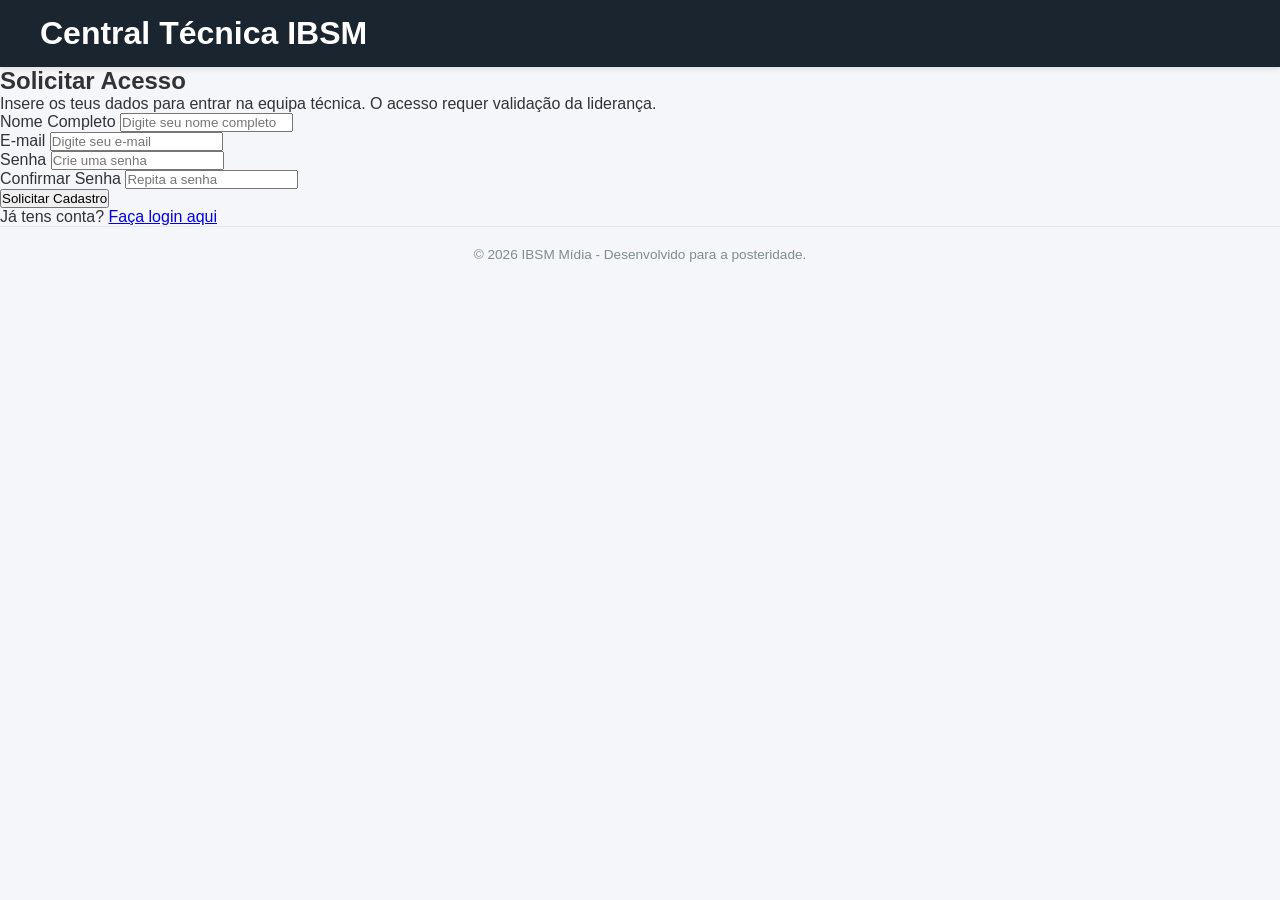
==== cadastro.html @ 30ddfa64 "atualiza pagina de cadastro" ====
<!DOCTYPE html>
<html lang="pt-BR">
<head>
    <meta charset="UTF-8">
    <meta name="viewport" content="width=device-width, initial-scale=1.0">
    <title>Cadastro - Central Técnica IBSM</title>
    <link rel="stylesheet" href="style.css"> 
</head>
<body class="pagina-cadastro">

    <header class="cabecalho-principal">
        <div class="container-header">
            <!-- Podes colocar o teu logo aqui -->
            <h1>Central Técnica IBSM</h1>
        </div>
    </header>

    <main class="container-principal">
        <div class="cartao-form">
            <h2>Solicitar Acesso</h2>
            <p class="subtitulo">Insere os teus dados para entrar na equipa técnica. O acesso requer validação da liderança.</p>

            <form action="#" method="post">
                <div class="campo">
                    <label for="nome">Nome Completo</label>
                    <input type="text" id="nome" name="nome" placeholder="Digite seu nome completo" required>
                </div>

                <div class="campo">
                    <label for="email">E-mail</label>
                    <input type="email" id="email" name="email" placeholder="Digite seu e-mail" required>
                </div>

                <div class="campo">
                    <label for="senha">Senha</label>
                    <input type="password" id="senha" name="senha" placeholder="Crie uma senha" required>
                </div>

                <div class="campo">
                    <label for="confirmar_senha">Confirmar Senha</label>
                    <input type="password" id="confirmar_senha" name="confirmar_senha" placeholder="Repita a senha" required>
                </div>

                <button type="submit" class="botao-primary">Solicitar Cadastro</button>
            </form>

            <div class="link-retorno">
                <p>Já tens conta? <a href="index.html">Faça login aqui</a></p>
            </div>
        </div>
    </main>

    <footer class="rodape-principal">
        <p>&copy; 2026 IBSM Mídia - Desenvolvido para a posteridade.</p>
    </footer>

</body>
</html>
---- style.css ----
* {
    margin: 0;
    padding: 0;
    box-sizing: border-box;
    font-family: 'Segoe UI', Tahoma, Geneva, Verdana, sans-serif;
}

body {
    background-color: #f4f6f9;
    color: #333;
    display: flex;
    flex-direction: column;
    min-height: 100vh;
}

/* Cabeçalho */
header {
    background-color: #1a2530;
    color: #fff;
    display: flex;
    justify-content: space-between;
    align-items: center;
    padding: 15px 40px;
    box-shadow: 0 2px 5px rgba(0,0,0,0.1);
}

.header-left, .header-right {
    display: flex;
    align-items: center;
    gap: 15px;
}

.logo-img {
    height: 45px;
    width: auto;
    object-fit: contain;
}

.header-title h1 {
    font-size: 1.2rem;
    font-weight: 600;
    letter-spacing: 0.5px;
}

.header-title p {
    font-size: 0.8rem;
    color: #bdc3c7;
}

.user-icon {
    width: 40px;
    height: 40px;
    background-color: #2c3e50;
    border-radius: 50%;
    display: flex;
    align-items: center;
    justify-content: center;
    color: #fff;
}

/* Container Principal */
.main-container {
    display: flex;
    max-width: 1200px;
    margin: 40px auto;
    gap: 30px;
    padding: 0 20px;
    flex: 1;
    width: 100%;
}

/* Lado Esquerdo */
.left-column {
    flex: 1.4;
    display: flex;
    flex-direction: column;
    gap: 20px;
}

.card-welcome {
    background: #fff;
    padding: 25px;
    border-radius: 10px;
    box-shadow: 0 4px 12px rgba(0,0,0,0.05);
}

.image-container {
    width: 100%;
    height: 240px;
    background-color: #2c3e50;
    border-radius: 8px;
    overflow: hidden;
    position: relative;
    display: flex;
    align-items: center;
    justify-content: center;
    color: #fff;
    margin-bottom: 15px;
}

.image-container img {
    width: 100%;
    height: 100%;
    object-fit: cover;
}

.card-welcome h2 {
    font-size: 1.4rem;
    margin-bottom: 10px;
    color: #2c3e50;
}

.card-welcome p {
    font-size: 0.95rem;
    color: #555;
    line-height: 1.5;
}

/* Lado Direito */
.right-column {
    flex: 1;
    display: flex;
    flex-direction: column;
    gap: 20px;
}

.card-login, .card-register {
    background: #fff;
    padding: 25px;
    border-radius: 10px;
    box-shadow: 0 4px 12px rgba(0,0,0,0.05);
}

.card-login h3 {
    font-size: 1.25rem;
    margin-bottom: 20px;
    color: #2c3e50;
}

.form-group {
    margin-bottom: 15px;
}

.form-group label {
    display: block;
    font-size: 0.85rem;
    margin-bottom: 6px;
    color: #444;
    font-weight: 500;
}

.form-group input {
    width: 100%;
    padding: 10px 12px;
    border: 1px solid #ddd;
    border-radius: 6px;
    font-size: 0.95rem;
    outline: none;
    transition: border-color 0.2s;
}

.form-group input:focus {
    border-color: #16a085;
}

.form-options {
    display: flex;
    justify-content: space-between;
    align-items: center;
    font-size: 0.85rem;
    margin-bottom: 20px;
}

.form-options a {
    color: #16a085;
    text-decoration: none;
}

.form-options a:hover {
    text-decoration: underline;
}

.btn-submit {
    width: 100%;
    padding: 11px;
    background-color: #16a085;
    color: #fff;
    border: none;
    border-radius: 6px;
    font-size: 1rem;
    font-weight: 600;
    cursor: pointer;
    transition: background-color 0.2s;
}

.btn-submit:hover {
    background-color: #138d75;
}

.card-register {
    text-align: center;
    font-size: 0.9rem;
    color: #666;
}

.card-register a {
    color: #16a085;
    text-decoration: none;
    font-weight: 600;
}

.card-register a:hover {
    text-decoration: underline;
}

/* Rodapé */
footer {
    text-align: center;
    padding: 20px;
    font-size: 0.85rem;
    color: #7f8c8d;
    border-top: 1px solid #e2e8f0;
    display: flex;
    justify-content: center;
    gap: 20px;
}

footer a {
    color: #7f8c8d;
    text-decoration: none;
}

footer a:hover {
    color: #2c3e50;
}
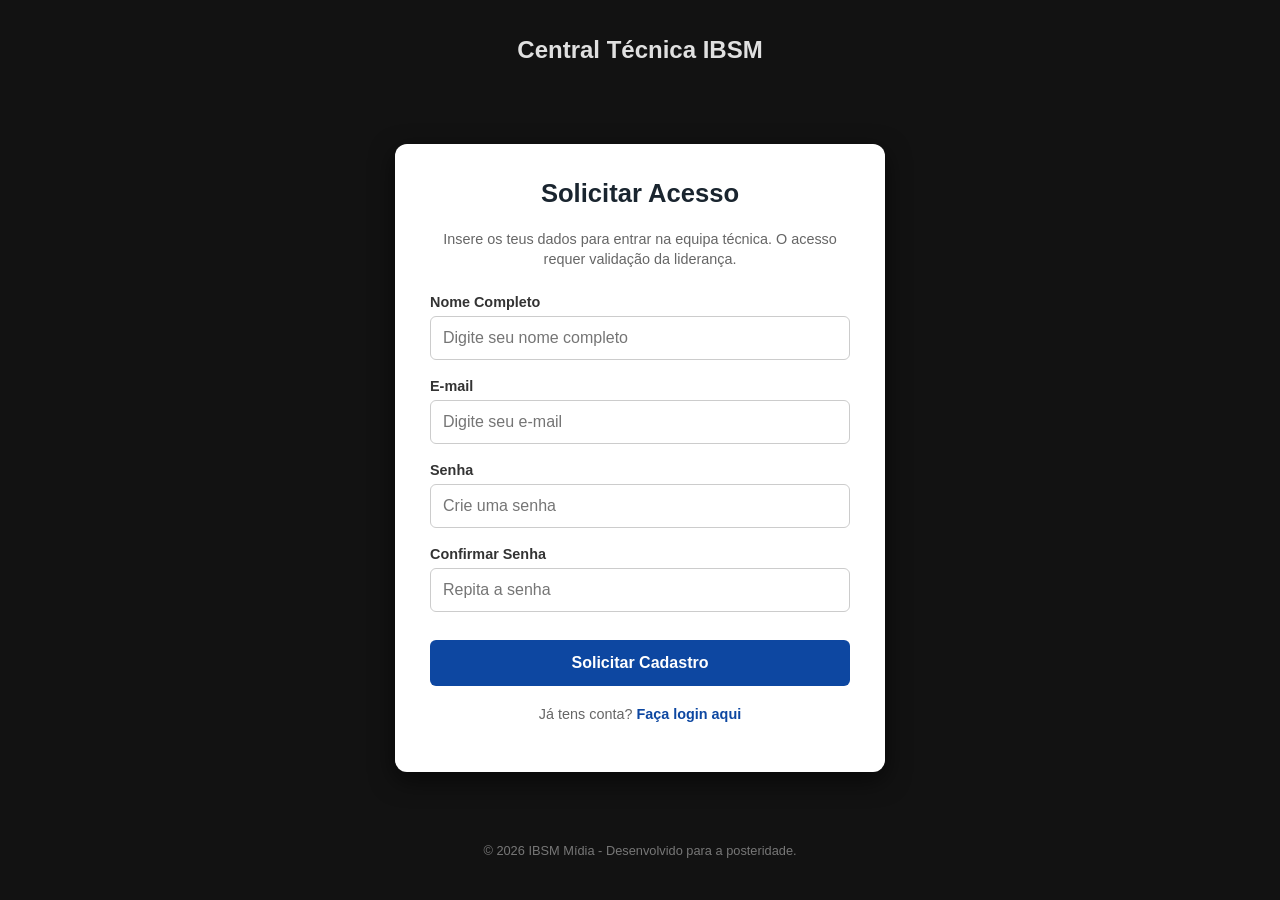
==== commit 93b8440d: "atualiza pagina de cadastro" ====
--- a/cadastro.html
+++ b/cadastro.html
@@ -4,7 +4,7 @@
     <meta charset="UTF-8">
     <meta name="viewport" content="width=device-width, initial-scale=1.0">
     <title>Cadastro - Central Técnica IBSM</title>
-    <link rel="stylesheet" href="style.css"> 
+    <link rel="stylesheet" href="cadastro.css"> 
 </head>
 <body class="pagina-cadastro">
 
--- a/cadastro.css
+++ b/cadastro.css
@@ -0,0 +1,135 @@
+/* Estilos gerais para a página de cadastro */
+body.pagina-cadastro {
+    background-color: #121212;
+    /* Se tiveres a imagem da mesa, descomenta a linha abaixo e ajusta o nome do ficheiro */
+    /* background-image: url('fundo-mg20xu.png'); */
+    background-repeat: no-repeat;
+    background-position: center bottom;
+    background-size: cover;
+    background-attachment: fixed;
+    margin: 0;
+    font-family: Arial, sans-serif;
+    color: #fff;
+}
+
+/* Cabeçalho simples */
+.cabecalho-principal {
+    text-align: center;
+    padding: 20px 0;
+}
+
+.cabecalho-principal h1 {
+    font-size: 1.5rem;
+    color: #e0e0e0;
+}
+
+/* Contentor principal para centralizar o cartão */
+.container-principal {
+    display: flex;
+    justify-content: center;
+    align-items: center;
+    min-height: 75vh;
+    padding: 20px;
+}
+
+/* Cartão do formulário (fundo branco por cima do tema escuro) */
+.cartao-form {
+    background-color: #ffffff;
+    padding: 35px;
+    border-radius: 12px;
+    box-shadow: 0 8px 24px rgba(0, 0, 0, 0.6);
+    width: 100%;
+    max-width: 420px;
+    color: #333333;
+}
+
+/* Títulos e subtítulos do formulário */
+.cartao-form h2 {
+    color: #1a252f;
+    margin-top: 0;
+    text-align: center;
+    font-size: 1.6rem;
+}
+
+.cartao-form .subtitulo {
+    text-align: center;
+    color: #666666;
+    font-size: 0.9rem;
+    margin-bottom: 25px;
+    line-height: 1.4;
+}
+
+/* Campos do formulário */
+.campo {
+    margin-bottom: 18px;
+}
+
+.campo label {
+    display: block;
+    margin-bottom: 6px;
+    font-weight: bold;
+    font-size: 0.9rem;
+    color: #333;
+}
+
+.campo input {
+    width: 100%;
+    padding: 12px;
+    border: 1px solid #ccc;
+    border-radius: 6px;
+    font-size: 1rem;
+    box-sizing: border-box;
+}
+
+.campo input:focus {
+    border-color: #0d47a1;
+    outline: none;
+}
+
+/* Botão de ação */
+.botao-primary {
+    width: 100%;
+    padding: 14px;
+    background-color: #0d47a1;
+    color: #ffffff;
+    border: none;
+    border-radius: 6px;
+    font-size: 1rem;
+    font-weight: bold;
+    cursor: pointer;
+    transition: background-color 0.2s;
+    margin-top: 10px;
+}
+
+.botao-primary:hover {
+    background-color: #08306b;
+}
+
+/* Link para voltar ao login */
+.link-retorno {
+    text-align: center;
+    margin-top: 20px;
+}
+
+.link-retorno p {
+    font-size: 0.9rem;
+    color: #666;
+}
+
+.link-retorno a {
+    color: #0d47a1;
+    text-decoration: none;
+    font-weight: bold;
+}
+
+.link-retorno a:hover {
+    text-decoration: underline;
+}
+
+/* Rodapé */
+.rodape-principal {
+    text-align: center;
+    padding: 15px 0;
+    font-size: 0.8rem;
+    color: #777;
+}
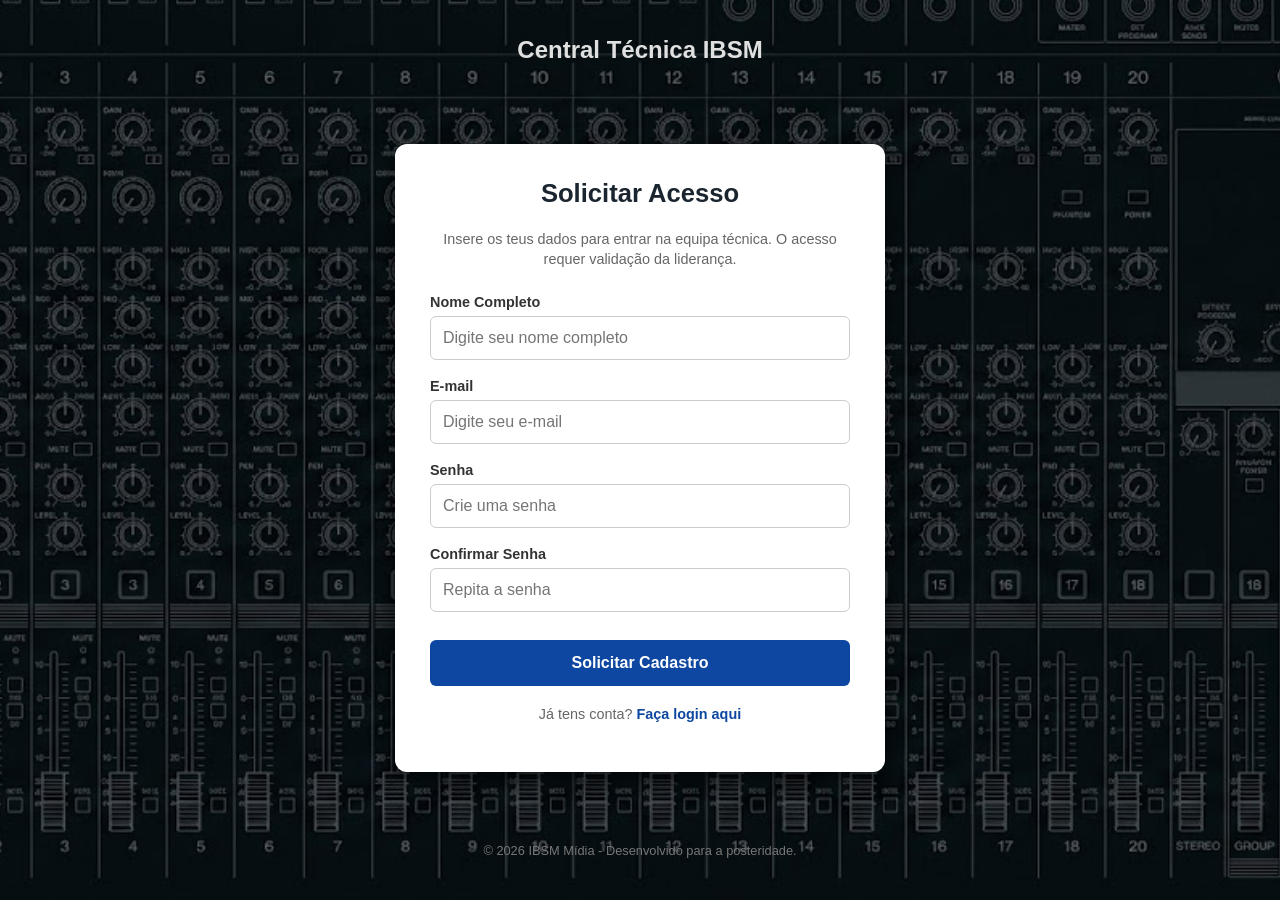
==== commit d6e2ceec: "Atualiza auth.js e lógica de aprovação do Supabase" ====
--- a/cadastro.html
+++ b/cadastro.html
@@ -54,5 +54,8 @@
         <p>&copy; 2026 IBSM Mídia - Desenvolvido para a posteridade.</p>
     </footer>
 
+    <!-- Script de Integração (Banco de Dados / Supabase ou Local) -->
+    <script src="auth.js"></script>
+
 </body>
 </html>
--- a/cadastro.css
+++ b/cadastro.css
@@ -1,8 +1,8 @@
 /* Estilos gerais para a página de cadastro */
 body.pagina-cadastro {
     background-color: #121212;
-    /* Se tiveres a imagem da mesa, descomenta a linha abaixo e ajusta o nome do ficheiro */
-    /* background-image: url('fundo-mg20xu.png'); */
+    
+     background-image: url('fundocad.png');
     background-repeat: no-repeat;
     background-position: center bottom;
     background-size: cover;
